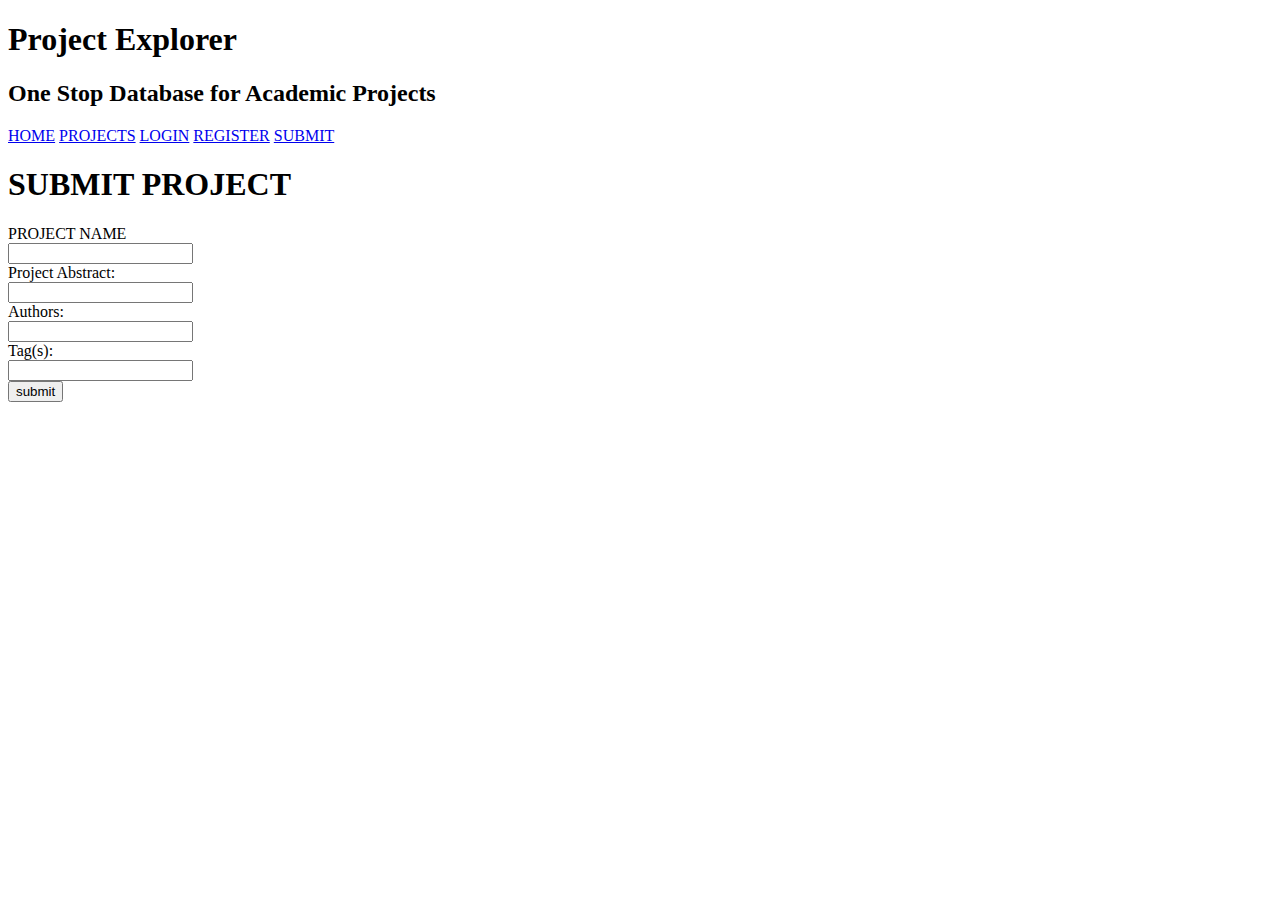
==== app/public/project-explorer/createproject.html @ 78893f08 "Created HTML pages for Project Explorer" ====
<!DOCTYPE html>
<html>

<head>
    <meta charset="utf-8">
    <meta http-equiv="X-UA-Compatible" content="IE=edge">
    <title></title>
    <meta name="description" content="">
    <meta name="viewport" content="width=device-width, initial-scale=1">
    <link rel="stylesheet" href="">
</head>

<body>
    <header>
        <h1>Project Explorer</h1>
        <h2>One Stop Database for Academic Projects</h2>
    </header>
    <nav>
        <a href="index.html">HOME</a>
        <a href="project.html">PROJECTS</a>
        <a href="login.html">LOGIN</a>
        <a href="register.html">REGISTER</a>
        <a href="createproject.html">SUBMIT</a>
    </nav>
    <main>
        <h1>SUBMIT PROJECT</h1>
        <form action="">
            <div>
                <label for="">PROJECT NAME</label><br>
                <input type="text" placeholder="" name="name">
            </div>
            <div>
                <label for="">Project Abstract:</label><br>
                <input type="text" placeholder="" name="Abstract">
            </div>
            <div>
                <label for="">Authors:</label><br>
                <input type="text" placeholder="" name="authors">
            </div>
            <div>
                <label for="">Tag(s):</label><br>
                <input type="text" placeholder="" name="Tags">
            </div>
            <button>submit</button>
        </form>
    </main>
    <script src="" async defer></script>
</body>

</html>
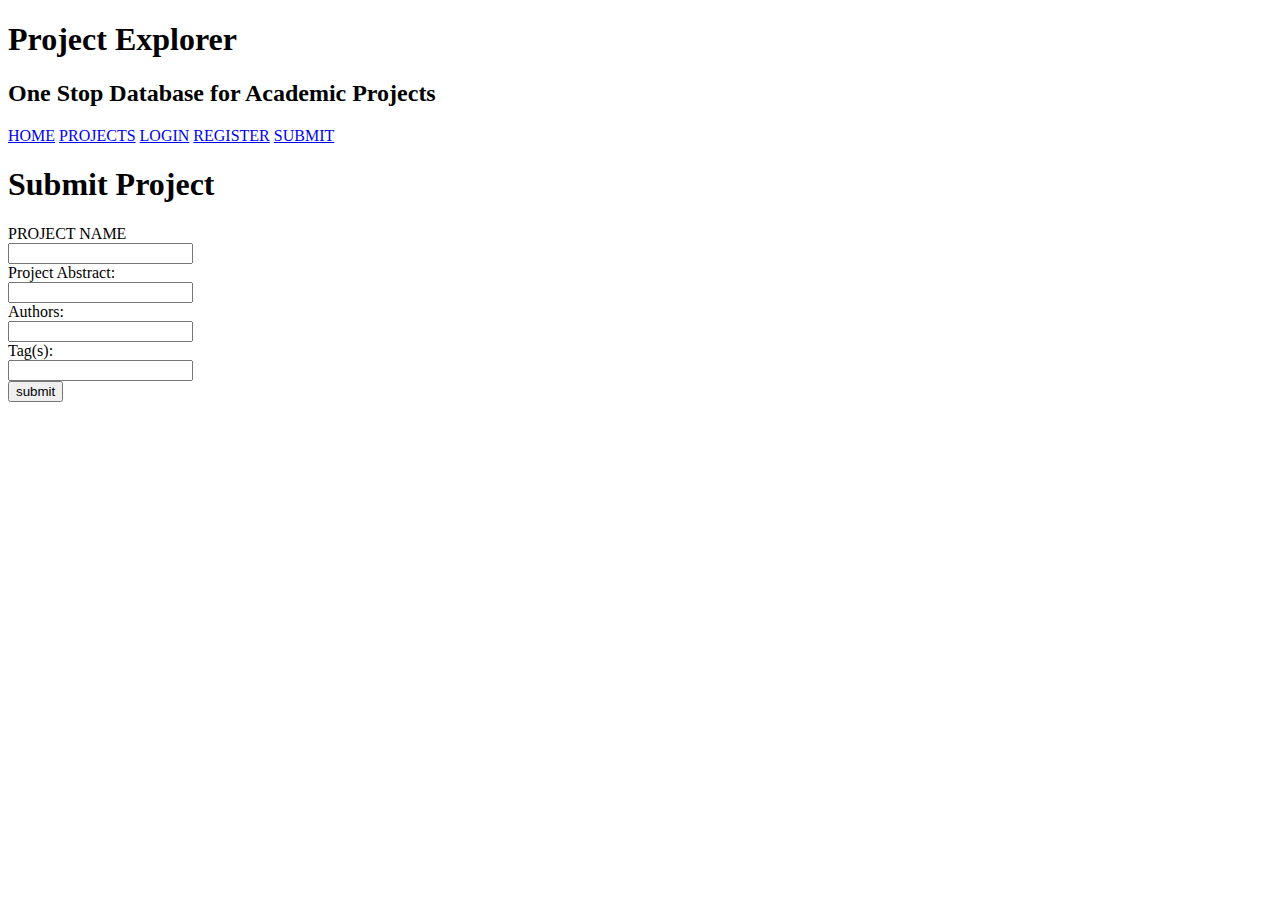
==== commit 72fdd1b1: "Created HTML pages for Project Explorer" ====
--- a/app/public/project-explorer/createproject.html
+++ b/app/public/project-explorer/createproject.html
@@ -23,7 +23,7 @@
         <a href="createproject.html">SUBMIT</a>
     </nav>
     <main>
-        <h1>SUBMIT PROJECT</h1>
+        <h1>Submit Project</h1>
         <form action="">
             <div>
                 <label for="">PROJECT NAME</label><br>
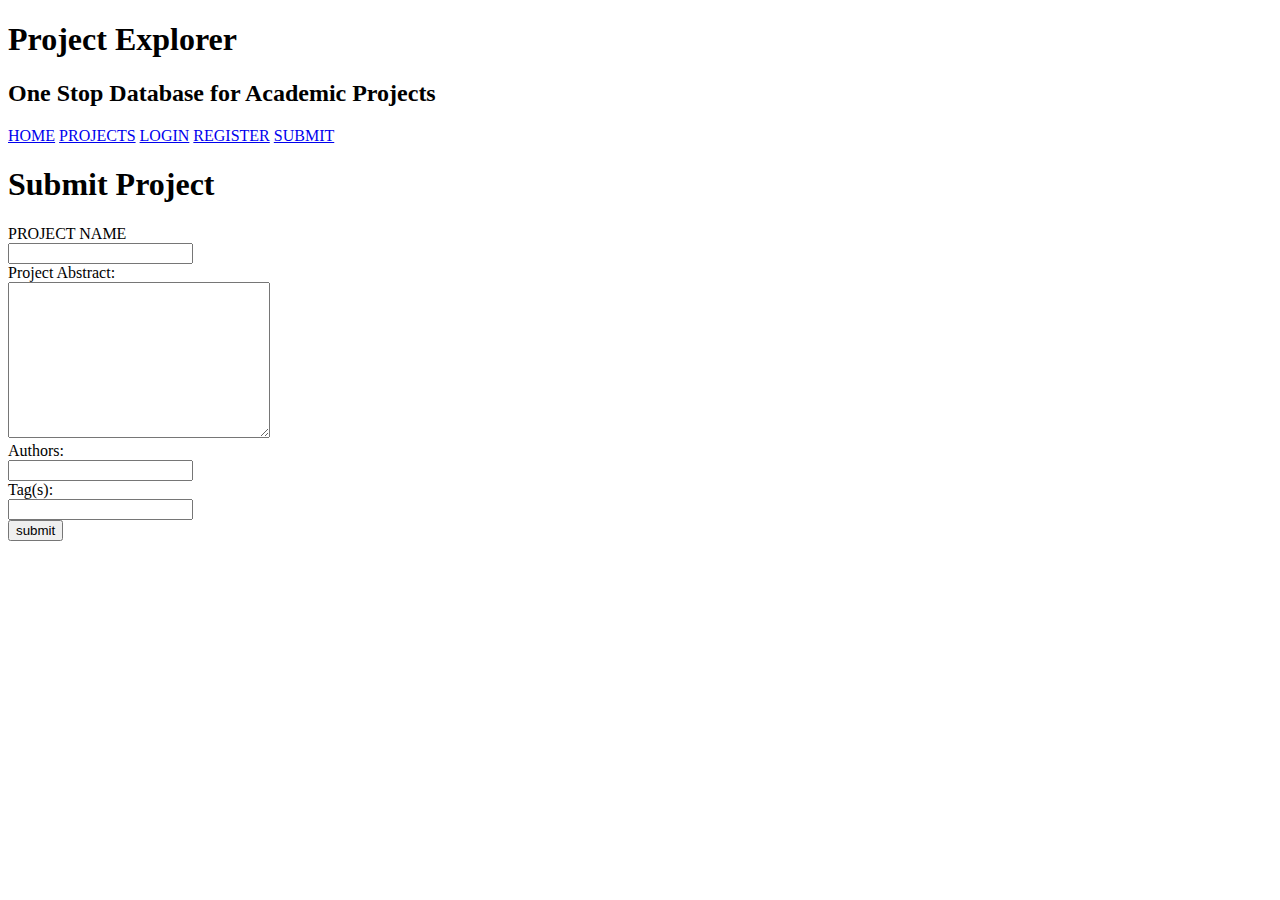
==== commit 6b29c90a: "Created HTML pages for Project Explorer" ====
--- a/app/public/project-explorer/createproject.html
+++ b/app/public/project-explorer/createproject.html
@@ -24,14 +24,14 @@
     </nav>
     <main>
         <h1>Submit Project</h1>
-        <form action="">
+        <form action="" >
             <div>
                 <label for="">PROJECT NAME</label><br>
                 <input type="text" placeholder="" name="name">
             </div>
             <div>
                 <label for="">Project Abstract:</label><br>
-                <input type="text" placeholder="" name="Abstract">
+                <textarea name="abstract" id="" cols="30" rows="10"></textarea>
             </div>
             <div>
                 <label for="">Authors:</label><br>
@@ -39,7 +39,7 @@
             </div>
             <div>
                 <label for="">Tag(s):</label><br>
-                <input type="text" placeholder="" name="Tags">
+                <input type="text" placeholder="" name="tags">
             </div>
             <button>submit</button>
         </form>
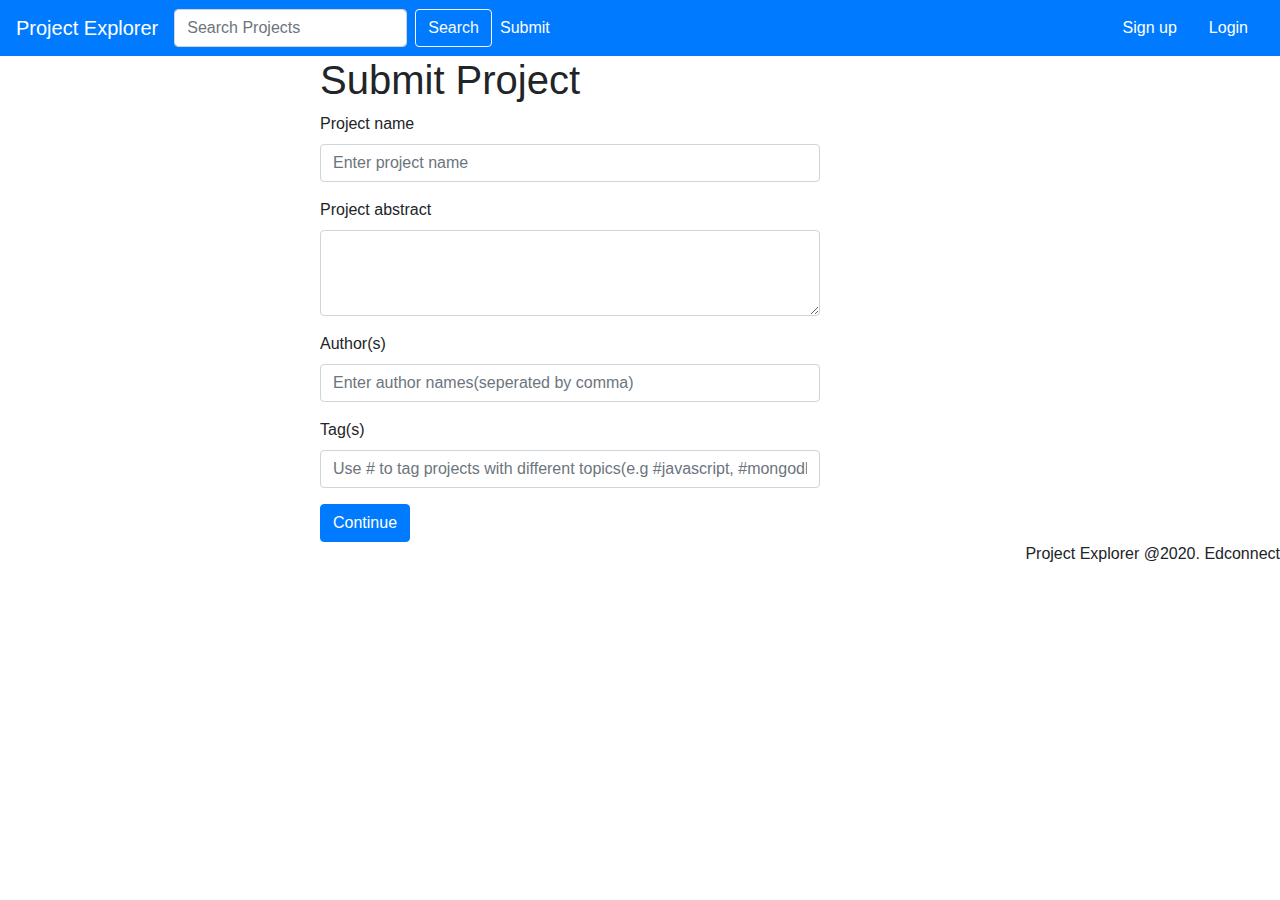
==== commit f7ca146c: "Styled HTML pages for Project Explorer in Bootstrap" ====
--- a/app/public/project-explorer/createproject.html
+++ b/app/public/project-explorer/createproject.html
@@ -7,23 +7,63 @@
     <title></title>
     <meta name="description" content="">
     <meta name="viewport" content="width=device-width, initial-scale=1">
-    <link rel="stylesheet" href="">
+    <link rel="stylesheet" href="css/bootstrap.min.css">
+     <link rel="stylesheet" href="css/style.css">
 </head>
 
 <body>
-    <header>
-        <h1>Project Explorer</h1>
-        <h2>One Stop Database for Academic Projects</h2>
-    </header>
-    <nav>
-        <a href="index.html">HOME</a>
-        <a href="project.html">PROJECTS</a>
-        <a href="login.html">LOGIN</a>
-        <a href="register.html">REGISTER</a>
-        <a href="createproject.html">SUBMIT</a>
-    </nav>
+    <nav class="navbar navbar-expand-lg navbar-dark bg-primary">
+        <a class="navbar-brand" href="#">Project Explorer</a>
+        <button class="navbar-toggler" type="button" data-toggle="collapse" data-target="#navbarSupportedContent" aria-controls="navbarSupportedContent" aria-expanded="false" aria-label="Toggle navigation">
+          <span class="navbar-toggler-icon"></span>
+        </button>
+      
+        <div class="collapse navbar-collapse" id="navbarSupportedContent">
+          <ul class="navbar-nav mr-auto">
+            <form class="form-inline my-2 my-lg-0" name="searchForm">
+                <input class="form-control mr-sm-2" type="search" placeholder="Search Projects" aria-label="Search">
+                <button class="btn btn-outline-light my-2 my-sm-0" type="submit">Search</button>
+              </form>
+            <li class="nav-item active">
+              <a class="nav-link" href="#">Submit <span class="sr-only">(current)</span></a>
+            </li>
+          </ul>
+          <form class="form-inline my-2 my-lg-0">
+            <a class="nav-link top" href="register.html">Sign up<span class="sr-only">(current)</span></a>
+            <a class="nav-link top" href="login.html">Login <span class="sr-only">(current)</span></a>
+          </form>
+        </div>
+      </nav>
     <main>
-        <h1>Submit Project</h1>
+        <form action="" class="mx-auto w-50" style="width: 500px;">
+            <h1>Submit Project</h1>
+            <form class="mx-auto">
+                <div class="form-group">
+                    <label for="exampleFormControlInput1">Project name</label>
+                    <input class="form-control form-control width" type="text" placeholder="Enter project name">
+                </div>
+                <div class="form-group">
+                    <label for="exampleFormControlTextarea1">Project abstract</label>
+                    <textarea class="form-control width" id="exampleFormControlTextarea1" rows="3"></textarea>
+                  </div>
+                  <div class="form-group">
+                    <label for="exampleFormControlInput1">Author(s)</label>
+                    <input class="form-control form-control width" type="text" placeholder="Enter author names(seperated by comma)">
+                </div>
+                <div class="form-group">
+                    <label for="exampleFormControlInput1">Tag(s)</label>
+                    <input class="form-control form-control width" type="text" placeholder="Use # to tag projects with different topics(e.g #javascript, #mongodb">
+                </div>
+                
+                <button type="submit" class="btn btn-primary">Continue</button>
+              </form>
+              
+
+        </form>
+        <footer class="bg-light">
+            <p class="foot">Project Explorer @2020. Edconnect</p>
+          </footer>
+        <!-- <h1>Submit Project</h1>
         <form action="" >
             <div>
                 <label for="">PROJECT NAME</label><br>
@@ -42,7 +82,7 @@
                 <input type="text" placeholder="" name="tags">
             </div>
             <button>submit</button>
-        </form>
+        </form> -->
     </main>
     <script src="" async defer></script>
 </body>
--- a/app/public/project-explorer/css/style.css
+++ b/app/public/project-explorer/css/style.css
@@ -0,0 +1,29 @@
+.top {
+  color: white;
+}
+* {
+  margin: 0;
+  padding: 0;
+  box-sizing: border-box;
+}
+.foot {
+  float: right;
+}
+span {
+  font-size: 20px;
+}
+h5 {
+  padding-top: 15px;
+}
+.shoot {
+  color: grey;
+}
+.width {
+  width: 500px;
+}
+.p-top {
+  padding-top: 9px;
+}
+.center {
+  text-align: center;
+}
